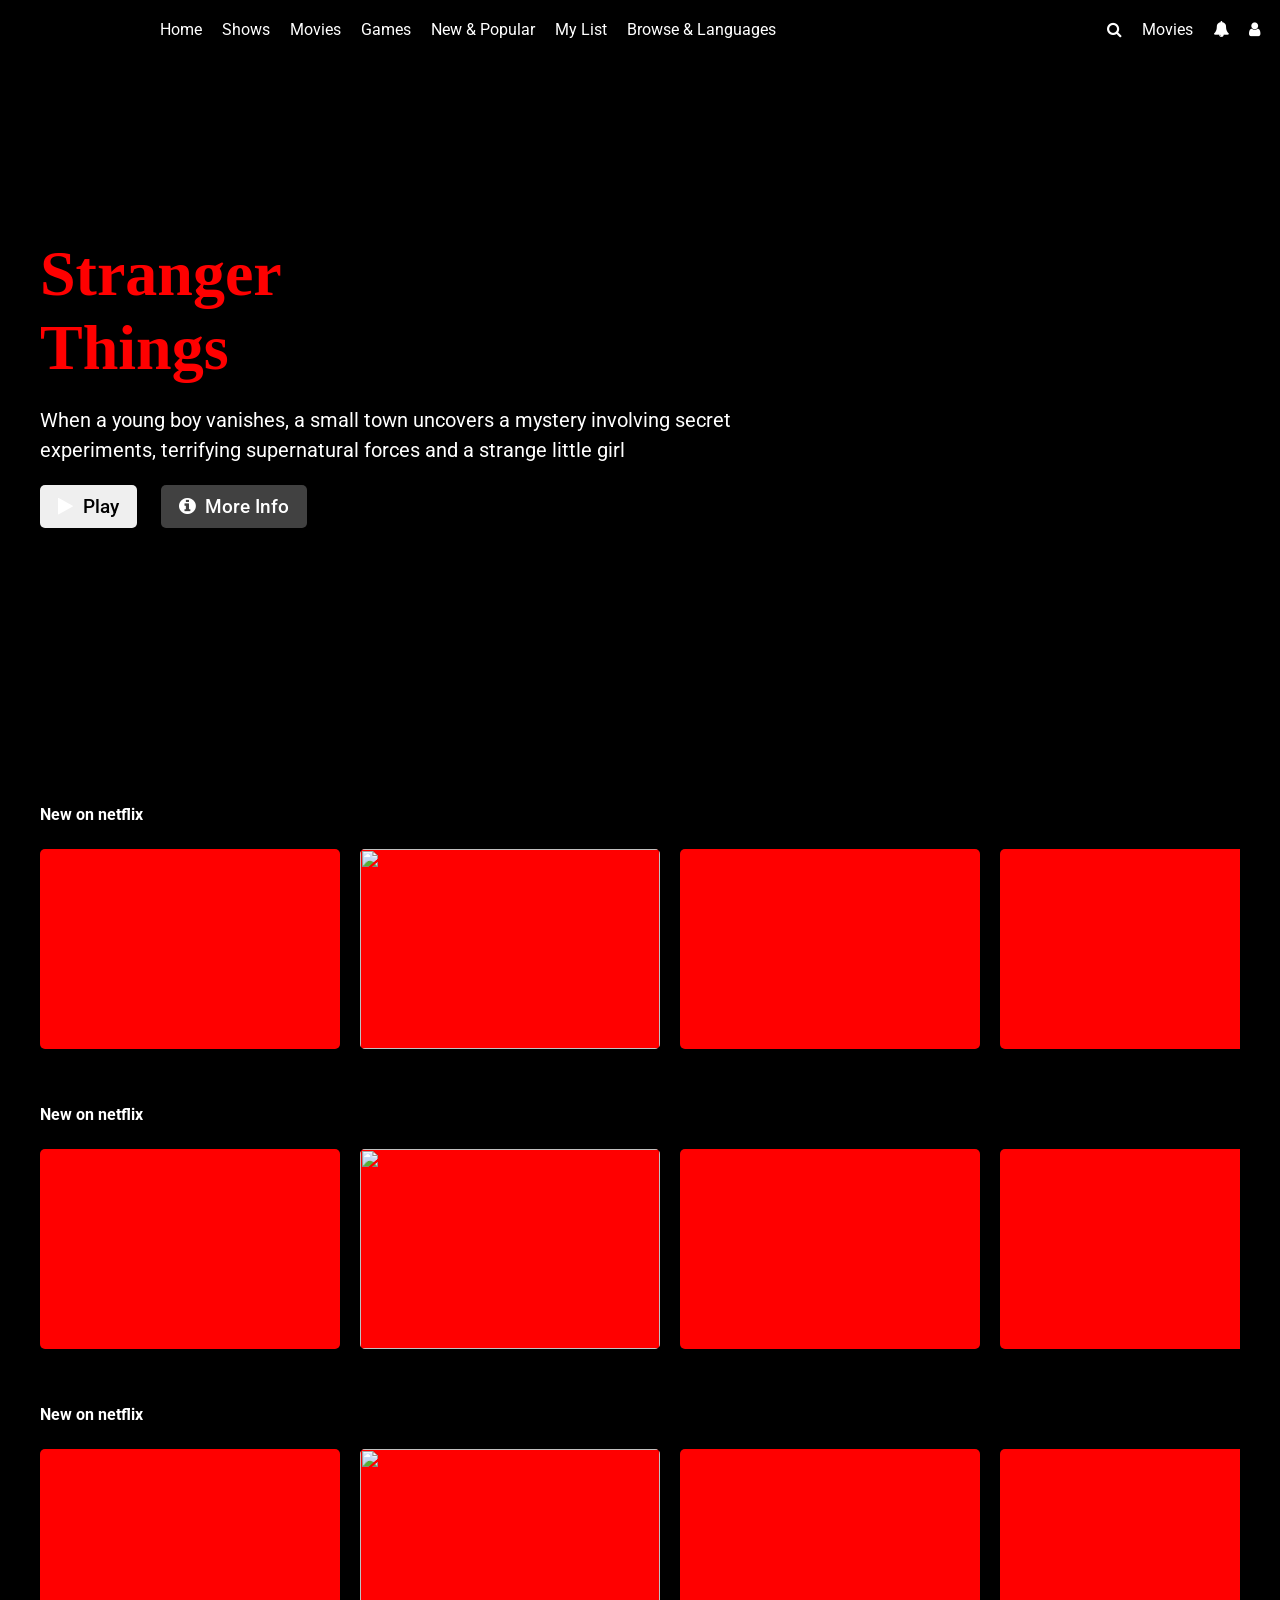
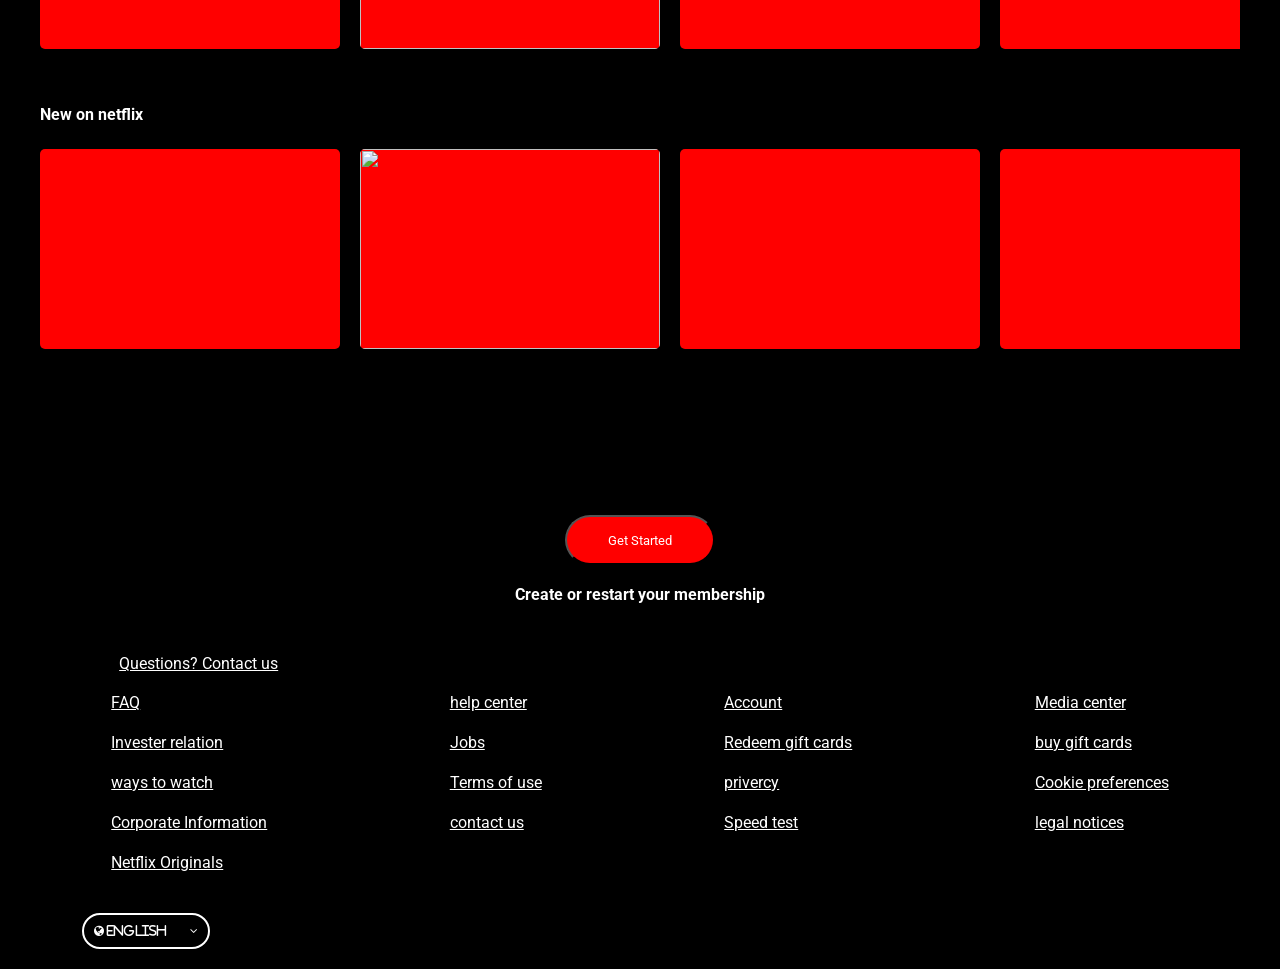
==== index.html @ 3f1e91d4 "Update and rename netflixclone.html to index.html" ====
<!DOCTYPE html>
<html lang="en">
<head>
    <meta charset="UTF-8">
    <meta name="viewport" content="width=device-width, initial-scale=1.0">
    <title>Document</title>
    <link rel="stylesheet" href="style.css">
    <link rel="stylesheet" href="https://cdnjs.cloudflare.com/ajax/libs/font-awesome/6.5.0/css/all.min.css">
     <link rel="stylesheet" href="https://cdnjs.cloudflare.com/ajax/libs/font-awesome/4.7.0/css/font-awesome.min.css">
</head>
<body>
    <header>
        <div class="main-header-left">
            <img src="https://help.nflxext.com/helpcenter/OneTrust/oneTrust_production_2026-01-09/consent/87b6a5c0-0104-4e96-a291-092c11350111/019ae4b5-d8fb-7693-90ba-7a61d24a8837/logos/dd6b162f-1a32-456a-9cfe-897231c7763c/4345ea78-053c-46d2-b11e-09adaef973dc/Netflix_Logo_PMS.png" alt="">
            <ul>
                <li><a href="">Home</a></li>
                <li><a href="">Shows</a></li>
                <li><a href="">Movies</a></li>
                <li><a href="">Games</a></li>
                <li><a href="">New & Popular</a></li>
                <li><a href="">My List</a></li>
                <li><a href="">Browse & Languages</a></li>
            </ul>
        </div>
        <div class="main-header-right">
            <ul>
                <li><a href=""><i class="fa fa-search" aria-hidden="true"></i></a></li>
                <li><a href="">Movies</a></li>
                <li><a href=""><i class="fa fa-bell" aria-hidden="true"></i></a></li>
                <li><a href=""><i class="fa fa-user" aria-hidden="true"></i></a></li>
            </ul>
        </div>
    </header>
    <section class="hero-section">
        <div class="main-hero">
            <div class="upper-main">
            <h1>Stranger <br> Things</h1>
            <p>When a young boy vanishes, a small town uncovers a mystery involving secret <br> experiments, terrifying supernatural forces and a strange little girl</p>
            </div>
            <div class="lower-main">
                <button class="btn btn-primary"><span><i class="fa fa-play" aria-hidden="true"></i></span>Play</button>
                <button class="btn btn-info"><span><i class="fa fa-info-circle" aria-hidden="true"></i></span>More Info</button>
            </div>
        </div>
        <video src="WhatsApp Video 2026-02-06 at 8.02.13 AM.mp4" autoplay muted loop>
        </video>
    </section>
    
    <div class="scroll-section">
        <div class="disc">
            <h4>New on netflix</h4>
            <div class="open-close">
                <a href="#">Explore All</a>
                <i class="fa fa-arrow-right" aria-hidden="true"></i>
            </div>
        </div>
    
    <div class="scroll-main-video">
         <div class="video-scroll"></div>
        <div class="video-scroll">
            <img src="https://encrypted-tbn0.gstatic.com/images?q=tbn:ANd9GcQ7AUQ1ap545wJq1Op_9GPLFAV15boesLoyZA&s">
            <div class="video-scroll-icon">
                <div class="main-icon">
                    <div>
                        <span><i class="fa fa-play" aria-hidden="true"></i></span>
                        <span><i class="fa fa-plus" aria-hidden="true"></i></span>
                        <span><i class="fa fa-times" aria-hidden="true"></i></span>
                        <span><i class="fa fa-thumbs-up" aria-hidden="true"></i></span>
                    </div>
                    <div>
                        <span><i class="fa fa-angle-down" aria-hidden="true"></i></span>
                    </div>
                </div>
                <h4></h4>
            </div>
        </div>
       
        <div class="video-scroll"></div>
        <div class="video-scroll"></div>
        <div class="video-scroll"></div>
        <div class="video-scroll"></div>
        <div class="video-scroll"></div>
        <div class="video-scroll"></div>
        <div class="video-scroll"></div>
        <div class="video-scroll"></div>
    </div>
    </div>
    
    <div class="scroll-section">
        <div class="disc">
            <h4>New on netflix</h4>
            <div class="open-close">
                <a href="#">Explore All</a>
                <i class="fa fa-arrow-right" aria-hidden="true"></i>
            </div>
        </div>
    
    <div class="scroll-main-video">
         <div class="video-scroll"></div>
        <div class="video-scroll">
            <img src="https://encrypted-tbn0.gstatic.com/images?q=tbn:ANd9GcQ7AUQ1ap545wJq1Op_9GPLFAV15boesLoyZA&s">
            <div class="video-scroll-icon">
                <div class="main-icon">
                    <div>
                        <span><i class="fa fa-play" aria-hidden="true"></i></span>
                        <span><i class="fa fa-plus" aria-hidden="true"></i></span>
                        <span><i class="fa fa-times" aria-hidden="true"></i></span>
                        <span><i class="fa fa-thumbs-up" aria-hidden="true"></i></span>
                    </div>
                    <div>
                        <span><i class="fa fa-angle-down" aria-hidden="true"></i></span>
                    </div>
                </div>
                <h4></h4>
            </div>
        </div>
       
        <div class="video-scroll"></div>
        <div class="video-scroll"></div>
        <div class="video-scroll"></div>
        <div class="video-scroll"></div>
        <div class="video-scroll"></div>
        <div class="video-scroll"></div>
        <div class="video-scroll"></div>
        <div class="video-scroll"></div>
    </div>
    </div>

    <div class="scroll-section">
        <div class="disc">
            <h4>New on netflix</h4>
            <div class="open-close">
                <a href="#">Explore All</a>
                <i class="fa fa-arrow-right" aria-hidden="true"></i>
            </div>
        </div>
    
    <div class="scroll-main-video">
         <div class="video-scroll"></div>
        <div class="video-scroll">
            <img src="https://encrypted-tbn0.gstatic.com/images?q=tbn:ANd9GcQ7AUQ1ap545wJq1Op_9GPLFAV15boesLoyZA&s">
            <div class="video-scroll-icon">
                <div class="main-icon">
                    <div>
                        <span><i class="fa fa-play" aria-hidden="true"></i></span>
                        <span><i class="fa fa-plus" aria-hidden="true"></i></span>
                        <span><i class="fa fa-times" aria-hidden="true"></i></span>
                        <span><i class="fa fa-thumbs-up" aria-hidden="true"></i></span>
                    </div>
                    <div>
                        <span><i class="fa fa-angle-down" aria-hidden="true"></i></span>
                    </div>
                </div>
                <h4></h4>
            </div>
        </div>
       
        <div class="video-scroll"></div>
        <div class="video-scroll"></div>
        <div class="video-scroll"></div>
        <div class="video-scroll"></div>
        <div class="video-scroll"></div>
        <div class="video-scroll"></div>
        <div class="video-scroll"></div>
        <div class="video-scroll"></div>
    </div>
    </div>

    <div class="scroll-section">
        <div class="disc">
            <h4>New on netflix</h4>
            <div class="open-close">
                <a href="#">Explore All</a>
                <i class="fa fa-arrow-right" aria-hidden="true"></i>
            </div>
        </div>
    
    <div class="scroll-main-video">
         <div class="video-scroll"></div>
        <div class="video-scroll">
            <img src="https://encrypted-tbn0.gstatic.com/images?q=tbn:ANd9GcQ7AUQ1ap545wJq1Op_9GPLFAV15boesLoyZA&s">
            <div class="video-scroll-icon">
                <div class="main-icon">
                    <div>
                        <span><i class="fa fa-play" aria-hidden="true"></i></span>
                        <span><i class="fa fa-plus" aria-hidden="true"></i></span>
                        <span><i class="fa fa-times" aria-hidden="true"></i></span>
                        <span><i class="fa fa-thumbs-up" aria-hidden="true"></i></span>
                    </div>
                    <div>
                        <span><i class="fa fa-angle-down" aria-hidden="true"></i></span>
                    </div>
                </div>
                <h4></h4>
            </div>
        </div>
       
        <div class="video-scroll"></div>
        <div class="video-scroll"></div>
        <div class="video-scroll"></div>
        <div class="video-scroll"></div>
        <div class="video-scroll"></div>
        <div class="video-scroll"></div>
        <div class="video-scroll"></div>
        <div class="video-scroll"></div>
    </div>
    </div>

<footer>
    <div class="main-footer">
      <div class="top-footer">
        <button>Get Started</button>
        <br>
        <h4>Create or restart your membership</h4>
      </div>
      <div class="question">
        <a href="#">Questions? Contact us</a>
      </div>
      <div class="jiya-footer">
        <div class="company">
          <a href="#">FAQ</a>
          <a href="#">Invester relation</a>
          <a href="#">ways to watch</a>
          <a href="#">Corporate Information</a>
          <a href="">Netflix Originals</a>
    
          
        </div>
        <div class="products">
          <a href="">help center</a>
          <a href="">Jobs</a>
          <a href="">Terms of use</a>
          <a href="">contact us</a>
        </div>
        <div class="global">
          <a href="">Account</a>
          <a href="">Redeem gift cards</a>
          <a href="">privercy</a>
          <a href="">Speed test</a>
        </div>
        <div class="travel">
          <a href="">Media center</a>
          <a href="">buy gift cards</a>
          <a href="">Cookie preferences</a>
          <a href="">legal notices</a>
        </div>
      </div>
      <div class="logo-footer">
        <div class="rightlogo-footer">
        <i class="fa fa-globe" aria-hidden="true"> English</i>
        <i class="fa fa-angle-down" aria-hidden="true"></i>
        </div>
      </div>
    </div>
  </footer>
</body>

</html>
---- style.css ----
@import url('https://fonts.googleapis.com/css2?family=Poppins:ital,wght@0,100;0,200;0,300;0,400;0,500;0,600;0,700;0,800;0,900;1,100;1,200;1,300;1,400;1,500;1,600;1,700;1,800;1,900&family=Roboto:ital,wght@0,100..900;1,100..900&display=swap');
*{
    margin: 0;
    padding: 0;
    box-sizing: border-box;
    font-family: "Roboto",sans-serif;
}
header{
    display: flex;
    width: 100%;
    padding: 20px 20px;
    justify-content: space-between;
    align-items: center;
    position: fixed;
    top: 0;
    background-color: rgba(0, 0, 0, 0);
    z-index: 99999999;
    @import url(https://db.onlinewebfonts.com/c/ef6c4f19c26fbcd2b5202a88ddd932f5?family=Benguiat%2A+Bold)
}
body{
    background-color: black;
}
.main-header-left{
    display: flex;
    gap: 40px;
}
.main-header-left> img{
    width: 100px;
}
header ul{
    display: flex;
    gap: 20px;
    align-items: center;
}
header ul li{
    list-style: none;
}
header ul li a{
    text-decoration: none;
    color: white;
    transition: color .5s ease;
}
header ul li a:hover{
    text-decoration: none;
    color: rgba(255,255,255,0.63);
}
.hero-section{
    width: 100%;
    height: 85vh;
    position: relative;
    top: 0px;
}
.hero-section video{
    width: 100%;
    height: 100%;
    object-fit: cover;
}
.main-hero{
    width: 100%;
    background-color: rgba(0, 0, 0, 0);
    height: 100%;
    position: absolute;
    display: flex;
    flex-direction: column;
    justify-content: center;
    padding: 40px;
}
.main-hero p,h1{
    color: white
}
.upper-main>h1{
    font-family: "Benguiat* Bold";
    color: red;
    font-size: 5vw;
    margin-bottom: 20px;
}
.upper-main>p{
    font-size: 20px;
    line-height: 30px;
    margin-bottom: 20px;
}
.btn{
    padding: 10px 18px;
    font-size: 1.2rem;
    font-weight: 500;
    border-radius: 5px;
    border-style: none;
    margin-right: 20px;
}
.btn span{
    margin-right: 10px;
}
.btn-info{
    background-color: rgba(128, 128, 128, 0.505);
    color: white;
}


.scroll-section{
    width:100%;
    height: 300px;
    background-color: black;
    bottom: -150px;
    z-index: 4;
    padding: 40px;
}
.scroll-section h4,i{
    color: white;
}
.disc{
    display: flex;
    gap: 5px;
    align-items: center;
}
.open-close{
    overflow: hidden;
}
.open-close>a{
    margin-left: -200px;
    transition: all 1s ease;
    color: white;
    text-decoration: none;
}
.open-close>i{
    color: white;
}
.disc:hover a{
    margin-left: 10px;
}
.scroll-main-video{
    width: 100%;
    height: 250px;
    background-color: black;
    display: flex;
    gap: 20px;
    overflow-x: scroll;
    scrollbar-width: none;
    align-items: center;

}
.video-scroll{
    width: 300px;
    height: 200px;
    background-color: red;
    flex-shrink: 0;
    border-radius: 5px;
    transition: all .5s ease;
    overflow: hidden;
}
.video-scroll:hover{
    transform: scaleX(1.2) scaleY(2);
    img{
        height: 60%;
    }
}
.video-scroll>img{
    width: 100%;
    height: 100%;
}
.video-scroll-icon span{
    width: 50px;
    height: 50px;
    border-radius: 50%;
    border: 1px solid white;
    margin: auto;
}
.main-icon{
    display: flex;
    justify-content: space-between;
}
.main-footer{
    padding: 20px;
    background-color: #000000;
    color: #fff;
    margin-top: 80px;
}
.top-footer{
    padding: 50px;
    text-align: center;
}
.top-footer>button{
    background-color: red;
    color: white;
    border-radius: 25px;
    height: 50px;
    width: 150px;
    margin-bottom: 20px;
}
.question{
    margin-left: 8%;
    margin-bottom: 10px;
}
.question>a{
    text-decoration: underline;
    color: white;
}
.jiya-footer{
    display: flex;
    justify-content: space-around;
}
.jiya-footer>div>a{
    text-decoration: underline;
    color: #fff;
}
.jiya-footer>div>a:hover{
    color: #6B6B6B;
    transition: ease-in;
}
.jiya-footer>div{
    display: flex;
    flex-direction: column;
    line-height: 40px;
}
.logo-footer{
    margin-top: 30px;
    padding: 0px;
    margin-left: 5%;
    display: inline-block;
    justify-content: space-between;
    gap: 20px;
    border-radius: 30px;
    border:2px white solid;
}
.rightlogo-footer>i{
    font-size: 12px;
    margin-right: 0px;
    gap: 50px;
    padding: 10px;
    
}
/* .leftlogo-footer>i{
    align-items: center;
}  */
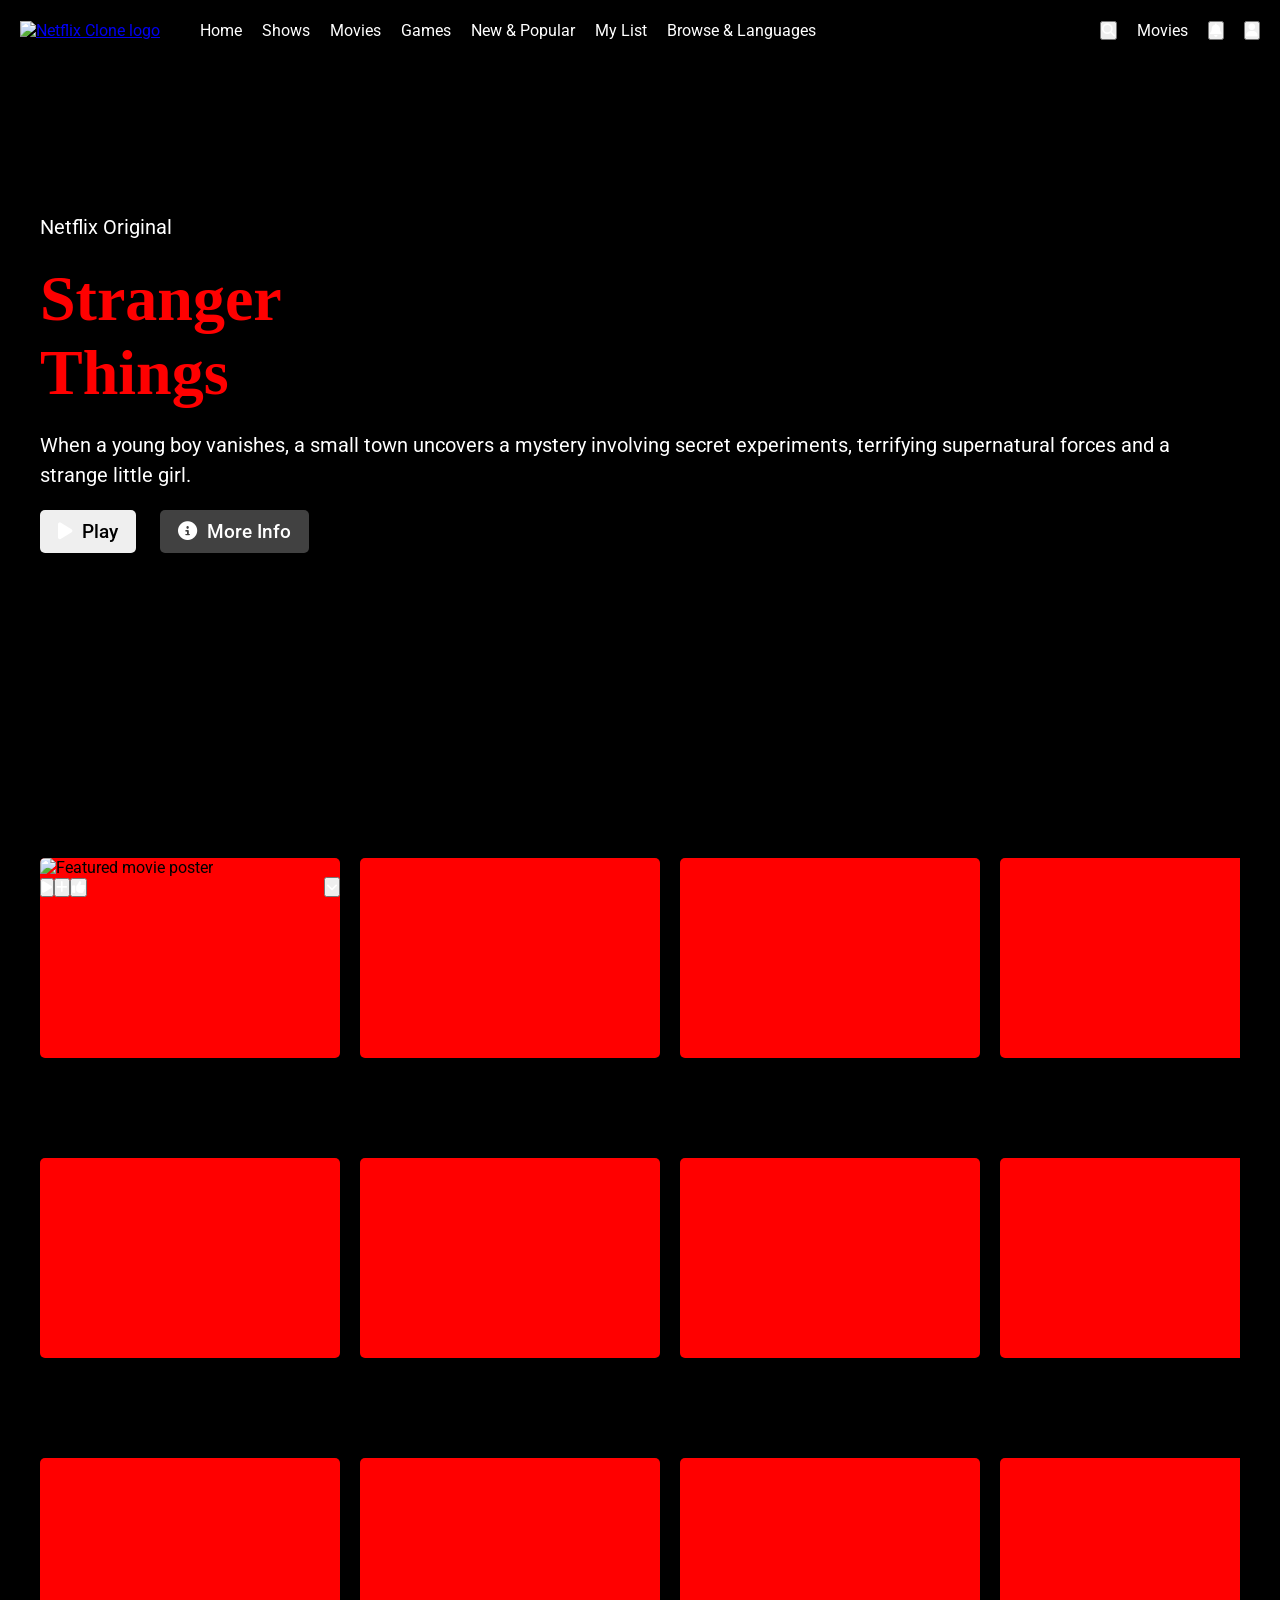
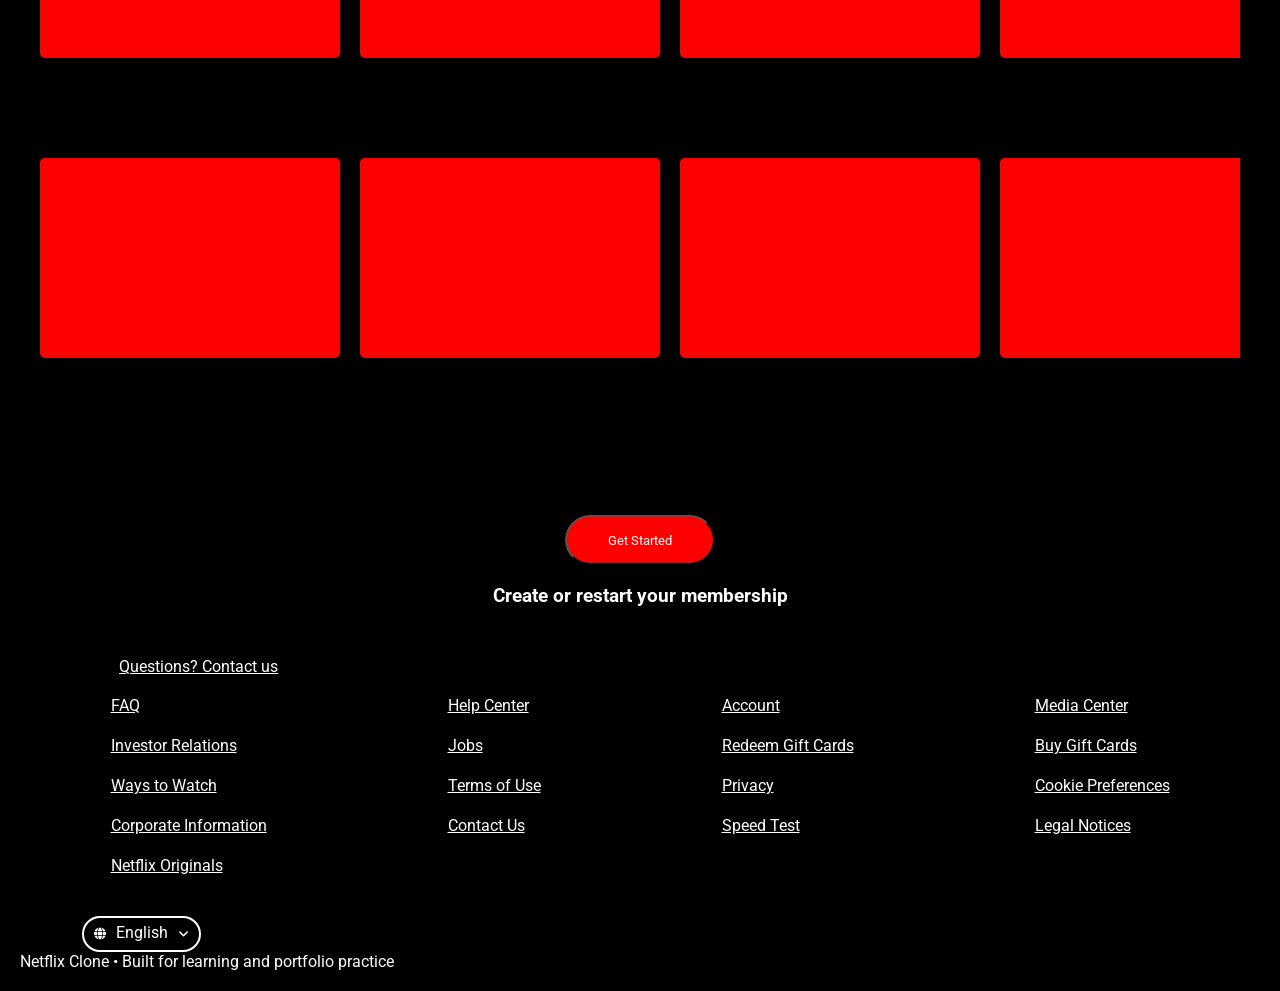
==== commit a0dea23d: "Improve page structure and accessibility" ====
--- a/index.html
+++ b/index.html
@@ -1,258 +1,108 @@
-<!DOCTYPE html>
-<html lang="en">
-<head>
-    <meta charset="UTF-8">
-    <meta name="viewport" content="width=device-width, initial-scale=1.0">
-    <title>Document</title>
-    <link rel="stylesheet" href="style.css">
-    <link rel="stylesheet" href="https://cdnjs.cloudflare.com/ajax/libs/font-awesome/6.5.0/css/all.min.css">
-     <link rel="stylesheet" href="https://cdnjs.cloudflare.com/ajax/libs/font-awesome/4.7.0/css/font-awesome.min.css">
-</head>
-<body>
-    <header>
-        <div class="main-header-left">
-            <img src="https://help.nflxext.com/helpcenter/OneTrust/oneTrust_production_2026-01-09/consent/87b6a5c0-0104-4e96-a291-092c11350111/019ae4b5-d8fb-7693-90ba-7a61d24a8837/logos/dd6b162f-1a32-456a-9cfe-897231c7763c/4345ea78-053c-46d2-b11e-09adaef973dc/Netflix_Logo_PMS.png" alt="">
-            <ul>
-                <li><a href="">Home</a></li>
-                <li><a href="">Shows</a></li>
-                <li><a href="">Movies</a></li>
-                <li><a href="">Games</a></li>
-                <li><a href="">New & Popular</a></li>
-                <li><a href="">My List</a></li>
-                <li><a href="">Browse & Languages</a></li>
-            </ul>
-        </div>
-        <div class="main-header-right">
-            <ul>
-                <li><a href=""><i class="fa fa-search" aria-hidden="true"></i></a></li>
-                <li><a href="">Movies</a></li>
-                <li><a href=""><i class="fa fa-bell" aria-hidden="true"></i></a></li>
-                <li><a href=""><i class="fa fa-user" aria-hidden="true"></i></a></li>
-            </ul>
-        </div>
-    </header>
-    <section class="hero-section">
-        <div class="main-hero">
-            <div class="upper-main">
-            <h1>Stranger <br> Things</h1>
-            <p>When a young boy vanishes, a small town uncovers a mystery involving secret <br> experiments, terrifying supernatural forces and a strange little girl</p>
-            </div>
-            <div class="lower-main">
-                <button class="btn btn-primary"><span><i class="fa fa-play" aria-hidden="true"></i></span>Play</button>
-                <button class="btn btn-info"><span><i class="fa fa-info-circle" aria-hidden="true"></i></span>More Info</button>
-            </div>
-        </div>
-        <video src="WhatsApp Video 2026-02-06 at 8.02.13 AM.mp4" autoplay muted loop>
-        </video>
-    </section>
-    
-    <div class="scroll-section">
-        <div class="disc">
-            <h4>New on netflix</h4>
-            <div class="open-close">
-                <a href="#">Explore All</a>
-                <i class="fa fa-arrow-right" aria-hidden="true"></i>
-            </div>
-        </div>
-    
-    <div class="scroll-main-video">
-         <div class="video-scroll"></div>
-        <div class="video-scroll">
-            <img src="https://encrypted-tbn0.gstatic.com/images?q=tbn:ANd9GcQ7AUQ1ap545wJq1Op_9GPLFAV15boesLoyZA&s">
-            <div class="video-scroll-icon">
-                <div class="main-icon">
-                    <div>
-                        <span><i class="fa fa-play" aria-hidden="true"></i></span>
-                        <span><i class="fa fa-plus" aria-hidden="true"></i></span>
-                        <span><i class="fa fa-times" aria-hidden="true"></i></span>
-                        <span><i class="fa fa-thumbs-up" aria-hidden="true"></i></span>
-                    </div>
-                    <div>
-                        <span><i class="fa fa-angle-down" aria-hidden="true"></i></span>
-                    </div>
-                </div>
-                <h4></h4>
-            </div>
-        </div>
-       
-        <div class="video-scroll"></div>
-        <div class="video-scroll"></div>
-        <div class="video-scroll"></div>
-        <div class="video-scroll"></div>
-        <div class="video-scroll"></div>
-        <div class="video-scroll"></div>
-        <div class="video-scroll"></div>
-        <div class="video-scroll"></div>
-    </div>
-    </div>
-    
-    <div class="scroll-section">
-        <div class="disc">
-            <h4>New on netflix</h4>
-            <div class="open-close">
-                <a href="#">Explore All</a>
-                <i class="fa fa-arrow-right" aria-hidden="true"></i>
-            </div>
-        </div>
-    
-    <div class="scroll-main-video">
-         <div class="video-scroll"></div>
-        <div class="video-scroll">
-            <img src="https://encrypted-tbn0.gstatic.com/images?q=tbn:ANd9GcQ7AUQ1ap545wJq1Op_9GPLFAV15boesLoyZA&s">
-            <div class="video-scroll-icon">
-                <div class="main-icon">
-                    <div>
-                        <span><i class="fa fa-play" aria-hidden="true"></i></span>
-                        <span><i class="fa fa-plus" aria-hidden="true"></i></span>
-                        <span><i class="fa fa-times" aria-hidden="true"></i></span>
-                        <span><i class="fa fa-thumbs-up" aria-hidden="true"></i></span>
-                    </div>
-                    <div>
-                        <span><i class="fa fa-angle-down" aria-hidden="true"></i></span>
-                    </div>
-                </div>
-                <h4></h4>
-            </div>
-        </div>
-       
-        <div class="video-scroll"></div>
-        <div class="video-scroll"></div>
-        <div class="video-scroll"></div>
-        <div class="video-scroll"></div>
-        <div class="video-scroll"></div>
-        <div class="video-scroll"></div>
-        <div class="video-scroll"></div>
-        <div class="video-scroll"></div>
-    </div>
-    </div>
-
-    <div class="scroll-section">
-        <div class="disc">
-            <h4>New on netflix</h4>
-            <div class="open-close">
-                <a href="#">Explore All</a>
-                <i class="fa fa-arrow-right" aria-hidden="true"></i>
-            </div>
-        </div>
-    
-    <div class="scroll-main-video">
-         <div class="video-scroll"></div>
-        <div class="video-scroll">
-            <img src="https://encrypted-tbn0.gstatic.com/images?q=tbn:ANd9GcQ7AUQ1ap545wJq1Op_9GPLFAV15boesLoyZA&s">
-            <div class="video-scroll-icon">
-                <div class="main-icon">
-                    <div>
-                        <span><i class="fa fa-play" aria-hidden="true"></i></span>
-                        <span><i class="fa fa-plus" aria-hidden="true"></i></span>
-                        <span><i class="fa fa-times" aria-hidden="true"></i></span>
-                        <span><i class="fa fa-thumbs-up" aria-hidden="true"></i></span>
-                    </div>
-                    <div>
-                        <span><i class="fa fa-angle-down" aria-hidden="true"></i></span>
-                    </div>
-                </div>
-                <h4></h4>
-            </div>
-        </div>
-       
-        <div class="video-scroll"></div>
-        <div class="video-scroll"></div>
-        <div class="video-scroll"></div>
-        <div class="video-scroll"></div>
-        <div class="video-scroll"></div>
-        <div class="video-scroll"></div>
-        <div class="video-scroll"></div>
-        <div class="video-scroll"></div>
-    </div>
-    </div>
-
-    <div class="scroll-section">
-        <div class="disc">
-            <h4>New on netflix</h4>
-            <div class="open-close">
-                <a href="#">Explore All</a>
-                <i class="fa fa-arrow-right" aria-hidden="true"></i>
-            </div>
-        </div>
-    
-    <div class="scroll-main-video">
-         <div class="video-scroll"></div>
-        <div class="video-scroll">
-            <img src="https://encrypted-tbn0.gstatic.com/images?q=tbn:ANd9GcQ7AUQ1ap545wJq1Op_9GPLFAV15boesLoyZA&s">
-            <div class="video-scroll-icon">
-                <div class="main-icon">
-                    <div>
-                        <span><i class="fa fa-play" aria-hidden="true"></i></span>
-                        <span><i class="fa fa-plus" aria-hidden="true"></i></span>
-                        <span><i class="fa fa-times" aria-hidden="true"></i></span>
-                        <span><i class="fa fa-thumbs-up" aria-hidden="true"></i></span>
-                    </div>
-                    <div>
-                        <span><i class="fa fa-angle-down" aria-hidden="true"></i></span>
-                    </div>
-                </div>
-                <h4></h4>
-            </div>
-        </div>
-       
-        <div class="video-scroll"></div>
-        <div class="video-scroll"></div>
-        <div class="video-scroll"></div>
-        <div class="video-scroll"></div>
-        <div class="video-scroll"></div>
-        <div class="video-scroll"></div>
-        <div class="video-scroll"></div>
-        <div class="video-scroll"></div>
-    </div>
-    </div>
-
-<footer>
-    <div class="main-footer">
-      <div class="top-footer">
-        <button>Get Started</button>
-        <br>
-        <h4>Create or restart your membership</h4>
-      </div>
-      <div class="question">
-        <a href="#">Questions? Contact us</a>
-      </div>
-      <div class="jiya-footer">
-        <div class="company">
-          <a href="#">FAQ</a>
-          <a href="#">Invester relation</a>
-          <a href="#">ways to watch</a>
-          <a href="#">Corporate Information</a>
-          <a href="">Netflix Originals</a>
-    
-          
-        </div>
-        <div class="products">
-          <a href="">help center</a>
-          <a href="">Jobs</a>
-          <a href="">Terms of use</a>
-          <a href="">contact us</a>
-        </div>
-        <div class="global">
-          <a href="">Account</a>
-          <a href="">Redeem gift cards</a>
-          <a href="">privercy</a>
-          <a href="">Speed test</a>
-        </div>
-        <div class="travel">
-          <a href="">Media center</a>
-          <a href="">buy gift cards</a>
-          <a href="">Cookie preferences</a>
-          <a href="">legal notices</a>
-        </div>
-      </div>
-      <div class="logo-footer">
-        <div class="rightlogo-footer">
-        <i class="fa fa-globe" aria-hidden="true"> English</i>
-        <i class="fa fa-angle-down" aria-hidden="true"></i>
-        </div>
-      </div>
-    </div>
-  </footer>
-</body>
-
-</html>
+<!DOCTYPE html>
+<html lang="en">
+<head>
+    <meta charset="UTF-8">
+    <meta name="viewport" content="width=device-width, initial-scale=1.0">
+    <meta name="description" content="A responsive Netflix-inspired streaming landing page built with HTML, CSS and JavaScript.">
+    <meta name="theme-color" content="#000000">
+    <title>Netflix Clone | Home</title>
+    <link rel="stylesheet" href="style.css">
+    <link rel="stylesheet" href="https://cdnjs.cloudflare.com/ajax/libs/font-awesome/6.5.0/css/all.min.css">
+</head>
+<body>
+    <header>
+        <div class="main-header-left">
+            <a class="brand" href="#home" aria-label="Netflix Clone home">
+                <img src="https://help.nflxext.com/helpcenter/OneTrust/oneTrust_production_2026-01-09/consent/87b6a5c0-0104-4e96-a291-092c11350111/019ae4b5-d8fb-7693-90ba-7a61d24a8837/logos/dd6b162f-1a32-456a-9cfe-897231c7763c/4345ea78-053c-46d2-b11e-09adaef973dc/Netflix_Logo_PMS.png" alt="Netflix Clone logo">
+            </a>
+            <nav aria-label="Primary navigation">
+                <ul>
+                    <li><a href="#home">Home</a></li>
+                    <li><a href="#shows">Shows</a></li>
+                    <li><a href="#movies">Movies</a></li>
+                    <li><a href="#games">Games</a></li>
+                    <li><a href="#popular">New &amp; Popular</a></li>
+                    <li><a href="#my-list">My List</a></li>
+                    <li><a href="#browse">Browse &amp; Languages</a></li>
+                </ul>
+            </nav>
+        </div>
+        <div class="main-header-right">
+            <ul>
+                <li><button class="icon-button" aria-label="Search"><i class="fa fa-search" aria-hidden="true"></i></button></li>
+                <li><a href="#movies">Movies</a></li>
+                <li><button class="icon-button" aria-label="Notifications"><i class="fa fa-bell" aria-hidden="true"></i></button></li>
+                <li><button class="icon-button" aria-label="Profile"><i class="fa fa-user" aria-hidden="true"></i></button></li>
+            </ul>
+        </div>
+    </header>
+
+    <main id="home">
+        <section class="hero-section" aria-label="Featured title">
+            <div class="main-hero">
+                <div class="upper-main">
+                    <p class="eyebrow">Netflix Original</p>
+                    <h1>Stranger <br> Things</h1>
+                    <p>When a young boy vanishes, a small town uncovers a mystery involving secret experiments, terrifying supernatural forces and a strange little girl.</p>
+                </div>
+                <div class="lower-main">
+                    <button class="btn btn-primary" id="playButton"><span><i class="fa fa-play" aria-hidden="true"></i></span>Play</button>
+                    <button class="btn btn-info" id="infoButton"><span><i class="fa fa-info-circle" aria-hidden="true"></i></span>More Info</button>
+                </div>
+            </div>
+            <video src="WhatsApp Video 2026-02-06 at 8.02.13 AM.mp4" autoplay muted loop playsinline aria-label="Featured Stranger Things background video"></video>
+        </section>
+
+        <section class="scroll-section" id="shows">
+            <div class="disc">
+                <h2>New on Netflix</h2>
+                <div class="open-close"><a href="#shows">Explore All</a><i class="fa fa-arrow-right" aria-hidden="true"></i></div>
+            </div>
+            <div class="scroll-main-video" aria-label="New releases">
+                <article class="video-scroll"><img src="https://encrypted-tbn0.gstatic.com/images?q=tbn:ANd9GcQ7AUQ1ap545wJq1Op_9GPLFAV15boesLoyZA&s" alt="Featured movie poster"><div class="video-scroll-icon"><div class="main-icon"><div><button aria-label="Play"><i class="fa fa-play"></i></button><button aria-label="Add to list"><i class="fa fa-plus"></i></button><button aria-label="Like"><i class="fa fa-thumbs-up"></i></button></div><button aria-label="More options"><i class="fa fa-angle-down"></i></button></div></div></article>
+                <article class="video-scroll poster-two" aria-label="Movie poster placeholder"></article>
+                <article class="video-scroll poster-three" aria-label="Movie poster placeholder"></article>
+                <article class="video-scroll poster-four" aria-label="Movie poster placeholder"></article>
+                <article class="video-scroll poster-five" aria-label="Movie poster placeholder"></article>
+            </div>
+        </section>
+
+        <section class="scroll-section" id="movies">
+            <div class="disc"><h2>Trending Movies</h2><div class="open-close"><a href="#movies">Explore All</a><i class="fa fa-arrow-right" aria-hidden="true"></i></div></div>
+            <div class="scroll-main-video">
+                <article class="video-scroll poster-two"></article><article class="video-scroll poster-three"></article><article class="video-scroll poster-four"></article><article class="video-scroll poster-five"></article><article class="video-scroll"></article>
+            </div>
+        </section>
+
+        <section class="scroll-section" id="popular">
+            <div class="disc"><h2>Popular on Netflix</h2><div class="open-close"><a href="#popular">Explore All</a><i class="fa fa-arrow-right" aria-hidden="true"></i></div></div>
+            <div class="scroll-main-video">
+                <article class="video-scroll poster-three"></article><article class="video-scroll poster-four"></article><article class="video-scroll poster-five"></article><article class="video-scroll"></article><article class="video-scroll poster-two"></article>
+            </div>
+        </section>
+
+        <section class="scroll-section" id="my-list">
+            <div class="disc"><h2>My List</h2><div class="open-close"><a href="#my-list">Explore All</a><i class="fa fa-arrow-right" aria-hidden="true"></i></div></div>
+            <div class="scroll-main-video">
+                <article class="video-scroll poster-four"></article><article class="video-scroll poster-five"></article><article class="video-scroll poster-two"></article><article class="video-scroll poster-three"></article><article class="video-scroll"></article>
+            </div>
+        </section>
+    </main>
+
+    <footer>
+        <div class="main-footer">
+            <div class="top-footer"><button id="getStarted">Get Started</button><h3>Create or restart your membership</h3></div>
+            <div class="question"><a href="#contact">Questions? Contact us</a></div>
+            <div class="jiya-footer">
+                <div><a href="#faq">FAQ</a><a href="#investor">Investor Relations</a><a href="#watch">Ways to Watch</a><a href="#corporate">Corporate Information</a><a href="#originals">Netflix Originals</a></div>
+                <div><a href="#help">Help Center</a><a href="#jobs">Jobs</a><a href="#terms">Terms of Use</a><a href="#contact">Contact Us</a></div>
+                <div><a href="#account">Account</a><a href="#gift">Redeem Gift Cards</a><a href="#privacy">Privacy</a><a href="#speed">Speed Test</a></div>
+                <div><a href="#media">Media Center</a><a href="#buy-gift">Buy Gift Cards</a><a href="#cookies">Cookie Preferences</a><a href="#legal">Legal Notices</a></div>
+            </div>
+            <div class="logo-footer"><div class="rightlogo-footer"><i class="fa fa-globe" aria-hidden="true"></i><span>English</span><i class="fa fa-angle-down" aria-hidden="true"></i></div></div>
+            <p class="copyright">Netflix Clone • Built for learning and portfolio practice</p>
+        </div>
+    </footer>
+    <script src="script.js"></script>
+</body>
+</html>
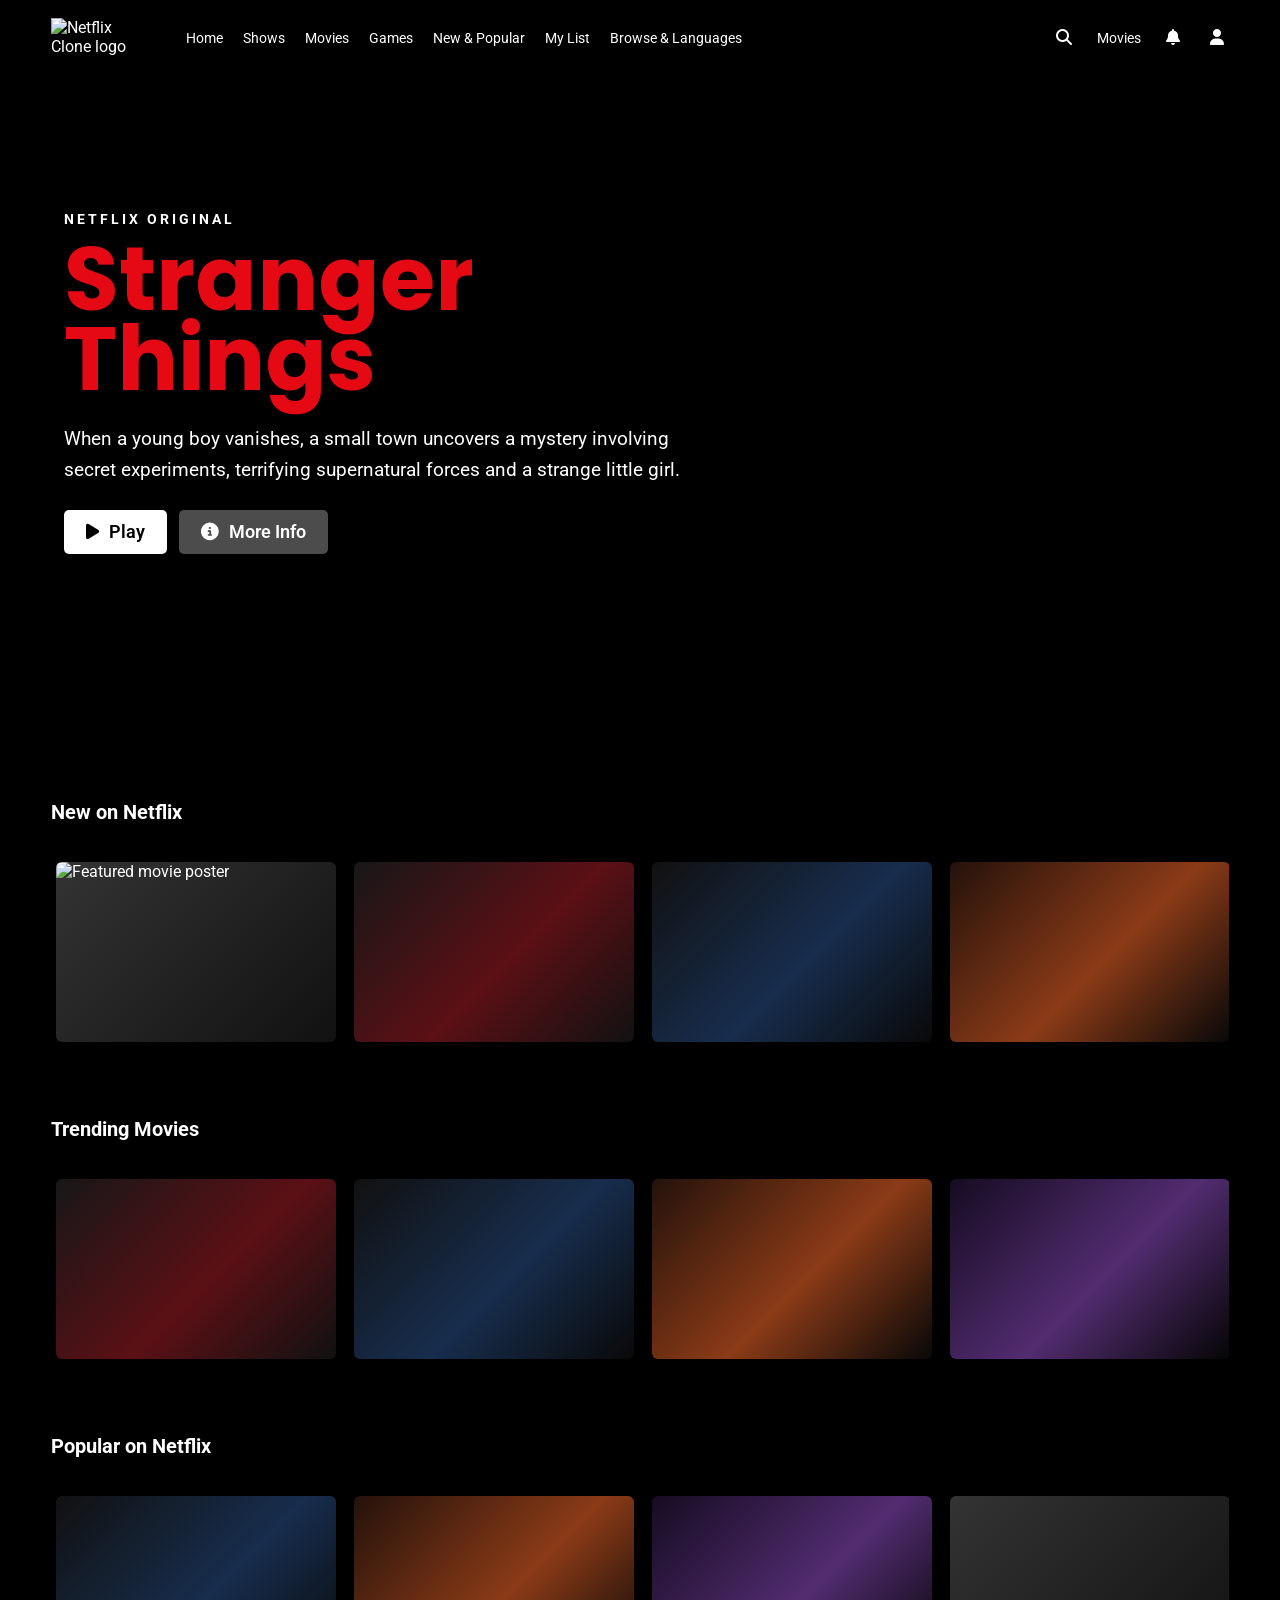
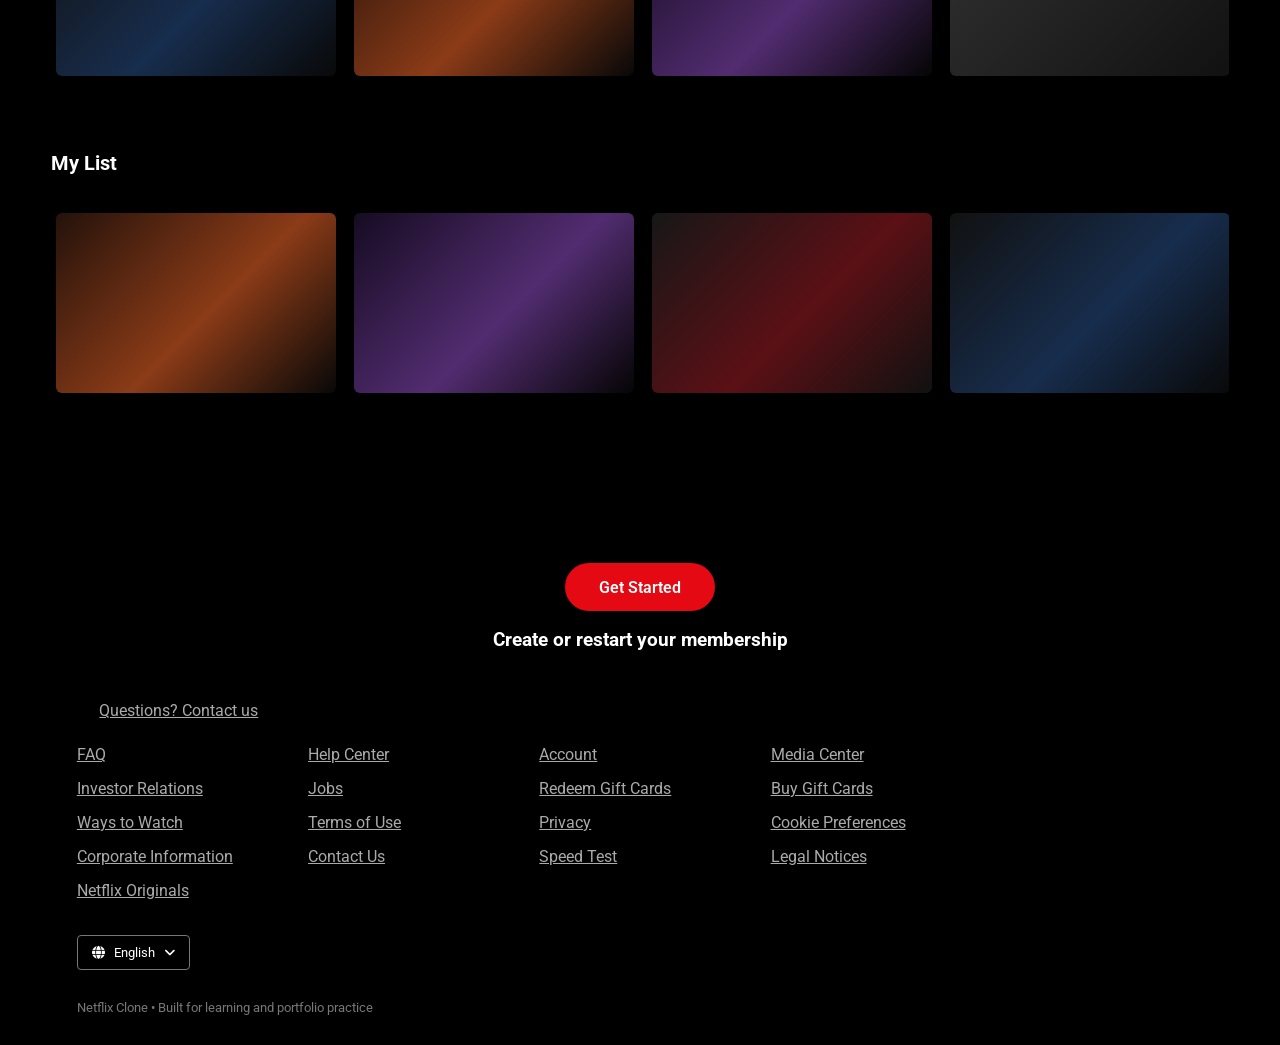
==== commit b50c1db6: "Add favicon and improve document head" ====
--- a/index.html
+++ b/index.html
@@ -5,6 +5,7 @@
     <meta name="viewport" content="width=device-width, initial-scale=1.0">
     <meta name="description" content="A responsive Netflix-inspired streaming landing page built with HTML, CSS and JavaScript.">
     <meta name="theme-color" content="#000000">
+    <link rel="icon" href="favicon.svg" type="image/svg+xml">
     <title>Netflix Clone | Home</title>
     <link rel="stylesheet" href="style.css">
     <link rel="stylesheet" href="https://cdnjs.cloudflare.com/ajax/libs/font-awesome/6.5.0/css/all.min.css">
@@ -12,97 +13,19 @@
 <body>
     <header>
         <div class="main-header-left">
-            <a class="brand" href="#home" aria-label="Netflix Clone home">
-                <img src="https://help.nflxext.com/helpcenter/OneTrust/oneTrust_production_2026-01-09/consent/87b6a5c0-0104-4e96-a291-092c11350111/019ae4b5-d8fb-7693-90ba-7a61d24a8837/logos/dd6b162f-1a32-456a-9cfe-897231c7763c/4345ea78-053c-46d2-b11e-09adaef973dc/Netflix_Logo_PMS.png" alt="Netflix Clone logo">
-            </a>
-            <nav aria-label="Primary navigation">
-                <ul>
-                    <li><a href="#home">Home</a></li>
-                    <li><a href="#shows">Shows</a></li>
-                    <li><a href="#movies">Movies</a></li>
-                    <li><a href="#games">Games</a></li>
-                    <li><a href="#popular">New &amp; Popular</a></li>
-                    <li><a href="#my-list">My List</a></li>
-                    <li><a href="#browse">Browse &amp; Languages</a></li>
-                </ul>
-            </nav>
+            <a class="brand" href="#home" aria-label="Netflix Clone home"><img src="https://help.nflxext.com/helpcenter/OneTrust/oneTrust_production_2026-01-09/consent/87b6a5c0-0104-4e96-a291-092c11350111/019ae4b5-d8fb-7693-90ba-7a61d24a8837/logos/dd6b162f-1a32-456a-9cfe-897231c7763c/4345ea78-053c-46d2-b11e-09adaef973dc/Netflix_Logo_PMS.png" alt="Netflix Clone logo"></a>
+            <nav aria-label="Primary navigation"><ul><li><a href="#home">Home</a></li><li><a href="#shows">Shows</a></li><li><a href="#movies">Movies</a></li><li><a href="#games">Games</a></li><li><a href="#popular">New &amp; Popular</a></li><li><a href="#my-list">My List</a></li><li><a href="#browse">Browse &amp; Languages</a></li></ul></nav>
         </div>
-        <div class="main-header-right">
-            <ul>
-                <li><button class="icon-button" aria-label="Search"><i class="fa fa-search" aria-hidden="true"></i></button></li>
-                <li><a href="#movies">Movies</a></li>
-                <li><button class="icon-button" aria-label="Notifications"><i class="fa fa-bell" aria-hidden="true"></i></button></li>
-                <li><button class="icon-button" aria-label="Profile"><i class="fa fa-user" aria-hidden="true"></i></button></li>
-            </ul>
-        </div>
+        <div class="main-header-right"><ul><li><button class="icon-button" aria-label="Search"><i class="fa fa-search" aria-hidden="true"></i></button></li><li><a href="#movies">Movies</a></li><li><button class="icon-button" aria-label="Notifications"><i class="fa fa-bell" aria-hidden="true"></i></button></li><li><button class="icon-button" aria-label="Profile"><i class="fa fa-user" aria-hidden="true"></i></button></li></ul></div>
     </header>
-
     <main id="home">
-        <section class="hero-section" aria-label="Featured title">
-            <div class="main-hero">
-                <div class="upper-main">
-                    <p class="eyebrow">Netflix Original</p>
-                    <h1>Stranger <br> Things</h1>
-                    <p>When a young boy vanishes, a small town uncovers a mystery involving secret experiments, terrifying supernatural forces and a strange little girl.</p>
-                </div>
-                <div class="lower-main">
-                    <button class="btn btn-primary" id="playButton"><span><i class="fa fa-play" aria-hidden="true"></i></span>Play</button>
-                    <button class="btn btn-info" id="infoButton"><span><i class="fa fa-info-circle" aria-hidden="true"></i></span>More Info</button>
-                </div>
-            </div>
-            <video src="WhatsApp Video 2026-02-06 at 8.02.13 AM.mp4" autoplay muted loop playsinline aria-label="Featured Stranger Things background video"></video>
-        </section>
-
-        <section class="scroll-section" id="shows">
-            <div class="disc">
-                <h2>New on Netflix</h2>
-                <div class="open-close"><a href="#shows">Explore All</a><i class="fa fa-arrow-right" aria-hidden="true"></i></div>
-            </div>
-            <div class="scroll-main-video" aria-label="New releases">
-                <article class="video-scroll"><img src="https://encrypted-tbn0.gstatic.com/images?q=tbn:ANd9GcQ7AUQ1ap545wJq1Op_9GPLFAV15boesLoyZA&s" alt="Featured movie poster"><div class="video-scroll-icon"><div class="main-icon"><div><button aria-label="Play"><i class="fa fa-play"></i></button><button aria-label="Add to list"><i class="fa fa-plus"></i></button><button aria-label="Like"><i class="fa fa-thumbs-up"></i></button></div><button aria-label="More options"><i class="fa fa-angle-down"></i></button></div></div></article>
-                <article class="video-scroll poster-two" aria-label="Movie poster placeholder"></article>
-                <article class="video-scroll poster-three" aria-label="Movie poster placeholder"></article>
-                <article class="video-scroll poster-four" aria-label="Movie poster placeholder"></article>
-                <article class="video-scroll poster-five" aria-label="Movie poster placeholder"></article>
-            </div>
-        </section>
-
-        <section class="scroll-section" id="movies">
-            <div class="disc"><h2>Trending Movies</h2><div class="open-close"><a href="#movies">Explore All</a><i class="fa fa-arrow-right" aria-hidden="true"></i></div></div>
-            <div class="scroll-main-video">
-                <article class="video-scroll poster-two"></article><article class="video-scroll poster-three"></article><article class="video-scroll poster-four"></article><article class="video-scroll poster-five"></article><article class="video-scroll"></article>
-            </div>
-        </section>
-
-        <section class="scroll-section" id="popular">
-            <div class="disc"><h2>Popular on Netflix</h2><div class="open-close"><a href="#popular">Explore All</a><i class="fa fa-arrow-right" aria-hidden="true"></i></div></div>
-            <div class="scroll-main-video">
-                <article class="video-scroll poster-three"></article><article class="video-scroll poster-four"></article><article class="video-scroll poster-five"></article><article class="video-scroll"></article><article class="video-scroll poster-two"></article>
-            </div>
-        </section>
-
-        <section class="scroll-section" id="my-list">
-            <div class="disc"><h2>My List</h2><div class="open-close"><a href="#my-list">Explore All</a><i class="fa fa-arrow-right" aria-hidden="true"></i></div></div>
-            <div class="scroll-main-video">
-                <article class="video-scroll poster-four"></article><article class="video-scroll poster-five"></article><article class="video-scroll poster-two"></article><article class="video-scroll poster-three"></article><article class="video-scroll"></article>
-            </div>
-        </section>
+        <section class="hero-section" aria-label="Featured title"><div class="main-hero"><div class="upper-main"><p class="eyebrow">Netflix Original</p><h1>Stranger <br> Things</h1><p>When a young boy vanishes, a small town uncovers a mystery involving secret experiments, terrifying supernatural forces and a strange little girl.</p></div><div class="lower-main"><button class="btn btn-primary" id="playButton"><span><i class="fa fa-play" aria-hidden="true"></i></span>Play</button><button class="btn btn-info" id="infoButton"><span><i class="fa fa-info-circle" aria-hidden="true"></i></span>More Info</button></div></div><video src="WhatsApp Video 2026-02-06 at 8.02.13 AM.mp4" autoplay muted loop playsinline aria-label="Featured background video"></video></section>
+        <section class="scroll-section" id="shows"><div class="disc"><h2>New on Netflix</h2><div class="open-close"><a href="#shows">Explore All</a><i class="fa fa-arrow-right" aria-hidden="true"></i></div></div><div class="scroll-main-video" aria-label="New releases"><article class="video-scroll"><img src="https://encrypted-tbn0.gstatic.com/images?q=tbn:ANd9GcQ7AUQ1ap545wJq1Op_9GPLFAV15boesLoyZA&s" alt="Featured movie poster"><div class="video-scroll-icon"><div class="main-icon"><div><button aria-label="Play"><i class="fa fa-play"></i></button><button aria-label="Add to list"><i class="fa fa-plus"></i></button><button aria-label="Like"><i class="fa fa-thumbs-up"></i></button></div><button aria-label="More options"><i class="fa fa-angle-down"></i></button></div></div></article><article class="video-scroll poster-two" aria-label="Movie poster"></article><article class="video-scroll poster-three" aria-label="Movie poster"></article><article class="video-scroll poster-four" aria-label="Movie poster"></article><article class="video-scroll poster-five" aria-label="Movie poster"></article></div></section>
+        <section class="scroll-section" id="movies"><div class="disc"><h2>Trending Movies</h2><div class="open-close"><a href="#movies">Explore All</a><i class="fa fa-arrow-right" aria-hidden="true"></i></div></div><div class="scroll-main-video"><article class="video-scroll poster-two"></article><article class="video-scroll poster-three"></article><article class="video-scroll poster-four"></article><article class="video-scroll poster-five"></article><article class="video-scroll"></article></div></section>
+        <section class="scroll-section" id="popular"><div class="disc"><h2>Popular on Netflix</h2><div class="open-close"><a href="#popular">Explore All</a><i class="fa fa-arrow-right" aria-hidden="true"></i></div></div><div class="scroll-main-video"><article class="video-scroll poster-three"></article><article class="video-scroll poster-four"></article><article class="video-scroll poster-five"></article><article class="video-scroll"></article><article class="video-scroll poster-two"></article></div></section>
+        <section class="scroll-section" id="my-list"><div class="disc"><h2>My List</h2><div class="open-close"><a href="#my-list">Explore All</a><i class="fa fa-arrow-right" aria-hidden="true"></i></div></div><div class="scroll-main-video"><article class="video-scroll poster-four"></article><article class="video-scroll poster-five"></article><article class="video-scroll poster-two"></article><article class="video-scroll poster-three"></article><article class="video-scroll"></article></div></section>
     </main>
-
-    <footer>
-        <div class="main-footer">
-            <div class="top-footer"><button id="getStarted">Get Started</button><h3>Create or restart your membership</h3></div>
-            <div class="question"><a href="#contact">Questions? Contact us</a></div>
-            <div class="jiya-footer">
-                <div><a href="#faq">FAQ</a><a href="#investor">Investor Relations</a><a href="#watch">Ways to Watch</a><a href="#corporate">Corporate Information</a><a href="#originals">Netflix Originals</a></div>
-                <div><a href="#help">Help Center</a><a href="#jobs">Jobs</a><a href="#terms">Terms of Use</a><a href="#contact">Contact Us</a></div>
-                <div><a href="#account">Account</a><a href="#gift">Redeem Gift Cards</a><a href="#privacy">Privacy</a><a href="#speed">Speed Test</a></div>
-                <div><a href="#media">Media Center</a><a href="#buy-gift">Buy Gift Cards</a><a href="#cookies">Cookie Preferences</a><a href="#legal">Legal Notices</a></div>
-            </div>
-            <div class="logo-footer"><div class="rightlogo-footer"><i class="fa fa-globe" aria-hidden="true"></i><span>English</span><i class="fa fa-angle-down" aria-hidden="true"></i></div></div>
-            <p class="copyright">Netflix Clone • Built for learning and portfolio practice</p>
-        </div>
-    </footer>
+    <footer><div class="main-footer"><div class="top-footer"><button id="getStarted">Get Started</button><h3>Create or restart your membership</h3></div><div class="question"><a href="#contact">Questions? Contact us</a></div><div class="jiya-footer"><div><a href="#faq">FAQ</a><a href="#investor">Investor Relations</a><a href="#watch">Ways to Watch</a><a href="#corporate">Corporate Information</a><a href="#originals">Netflix Originals</a></div><div><a href="#help">Help Center</a><a href="#jobs">Jobs</a><a href="#terms">Terms of Use</a><a href="#contact">Contact Us</a></div><div><a href="#account">Account</a><a href="#gift">Redeem Gift Cards</a><a href="#privacy">Privacy</a><a href="#speed">Speed Test</a></div><div><a href="#media">Media Center</a><a href="#buy-gift">Buy Gift Cards</a><a href="#cookies">Cookie Preferences</a><a href="#legal">Legal Notices</a></div></div><div class="logo-footer"><div class="rightlogo-footer"><i class="fa fa-globe" aria-hidden="true"></i><span>English</span><i class="fa fa-angle-down" aria-hidden="true"></i></div></div><p class="copyright">Netflix Clone • Built for learning and portfolio practice</p></div></footer>
     <script src="script.js"></script>
 </body>
 </html>
--- a/style.css
+++ b/style.css
@@ -1,234 +1,90 @@
-@import url('https://fonts.googleapis.com/css2?family=Poppins:ital,wght@0,100;0,200;0,300;0,400;0,500;0,600;0,700;0,800;0,900;1,100;1,200;1,300;1,400;1,500;1,600;1,700;1,800;1,900&family=Roboto:ital,wght@0,100..900;1,100..900&display=swap');
-*{
-    margin: 0;
-    padding: 0;
-    box-sizing: border-box;
-    font-family: "Roboto",sans-serif;
-}
-header{
-    display: flex;
-    width: 100%;
-    padding: 20px 20px;
-    justify-content: space-between;
-    align-items: center;
-    position: fixed;
-    top: 0;
-    background-color: rgba(0, 0, 0, 0);
-    z-index: 99999999;
-    @import url(https://db.onlinewebfonts.com/c/ef6c4f19c26fbcd2b5202a88ddd932f5?family=Benguiat%2A+Bold)
-}
-body{
-    background-color: black;
-}
-.main-header-left{
-    display: flex;
-    gap: 40px;
-}
-.main-header-left> img{
-    width: 100px;
-}
-header ul{
-    display: flex;
-    gap: 20px;
-    align-items: center;
-}
-header ul li{
-    list-style: none;
-}
-header ul li a{
-    text-decoration: none;
-    color: white;
-    transition: color .5s ease;
-}
-header ul li a:hover{
-    text-decoration: none;
-    color: rgba(255,255,255,0.63);
-}
-.hero-section{
-    width: 100%;
-    height: 85vh;
-    position: relative;
-    top: 0px;
-}
-.hero-section video{
-    width: 100%;
-    height: 100%;
-    object-fit: cover;
-}
-.main-hero{
-    width: 100%;
-    background-color: rgba(0, 0, 0, 0);
-    height: 100%;
-    position: absolute;
-    display: flex;
-    flex-direction: column;
-    justify-content: center;
-    padding: 40px;
-}
-.main-hero p,h1{
-    color: white
-}
-.upper-main>h1{
-    font-family: "Benguiat* Bold";
-    color: red;
-    font-size: 5vw;
-    margin-bottom: 20px;
-}
-.upper-main>p{
-    font-size: 20px;
-    line-height: 30px;
-    margin-bottom: 20px;
-}
-.btn{
-    padding: 10px 18px;
-    font-size: 1.2rem;
-    font-weight: 500;
-    border-radius: 5px;
-    border-style: none;
-    margin-right: 20px;
-}
-.btn span{
-    margin-right: 10px;
-}
-.btn-info{
-    background-color: rgba(128, 128, 128, 0.505);
-    color: white;
-}
-
-
-.scroll-section{
-    width:100%;
-    height: 300px;
-    background-color: black;
-    bottom: -150px;
-    z-index: 4;
-    padding: 40px;
-}
-.scroll-section h4,i{
-    color: white;
-}
-.disc{
-    display: flex;
-    gap: 5px;
-    align-items: center;
-}
-.open-close{
-    overflow: hidden;
-}
-.open-close>a{
-    margin-left: -200px;
-    transition: all 1s ease;
-    color: white;
-    text-decoration: none;
-}
-.open-close>i{
-    color: white;
-}
-.disc:hover a{
-    margin-left: 10px;
-}
-.scroll-main-video{
-    width: 100%;
-    height: 250px;
-    background-color: black;
-    display: flex;
-    gap: 20px;
-    overflow-x: scroll;
-    scrollbar-width: none;
-    align-items: center;
-
-}
-.video-scroll{
-    width: 300px;
-    height: 200px;
-    background-color: red;
-    flex-shrink: 0;
-    border-radius: 5px;
-    transition: all .5s ease;
-    overflow: hidden;
-}
-.video-scroll:hover{
-    transform: scaleX(1.2) scaleY(2);
-    img{
-        height: 60%;
-    }
-}
-.video-scroll>img{
-    width: 100%;
-    height: 100%;
-}
-.video-scroll-icon span{
-    width: 50px;
-    height: 50px;
-    border-radius: 50%;
-    border: 1px solid white;
-    margin: auto;
-}
-.main-icon{
-    display: flex;
-    justify-content: space-between;
-}
-.main-footer{
-    padding: 20px;
-    background-color: #000000;
-    color: #fff;
-    margin-top: 80px;
-}
-.top-footer{
-    padding: 50px;
-    text-align: center;
-}
-.top-footer>button{
-    background-color: red;
-    color: white;
-    border-radius: 25px;
-    height: 50px;
-    width: 150px;
-    margin-bottom: 20px;
-}
-.question{
-    margin-left: 8%;
-    margin-bottom: 10px;
-}
-.question>a{
-    text-decoration: underline;
-    color: white;
-}
-.jiya-footer{
-    display: flex;
-    justify-content: space-around;
-}
-.jiya-footer>div>a{
-    text-decoration: underline;
-    color: #fff;
-}
-.jiya-footer>div>a:hover{
-    color: #6B6B6B;
-    transition: ease-in;
-}
-.jiya-footer>div{
-    display: flex;
-    flex-direction: column;
-    line-height: 40px;
-}
-.logo-footer{
-    margin-top: 30px;
-    padding: 0px;
-    margin-left: 5%;
-    display: inline-block;
-    justify-content: space-between;
-    gap: 20px;
-    border-radius: 30px;
-    border:2px white solid;
-}
-.rightlogo-footer>i{
-    font-size: 12px;
-    margin-right: 0px;
-    gap: 50px;
-    padding: 10px;
-    
-}
-/* .leftlogo-footer>i{
-    align-items: center;
-}  */
-
+@import url('https://fonts.googleapis.com/css2?family=Poppins:wght@400;500;600;700;800&family=Roboto:wght@400;500;700&display=swap');
+
+* { margin: 0; padding: 0; box-sizing: border-box; }
+html { scroll-behavior: smooth; }
+body { background: #000; color: #fff; font-family: "Roboto", sans-serif; overflow-x: hidden; }
+a { color: #fff; text-decoration: none; }
+button { font: inherit; cursor: pointer; }
+
+header { display:flex; width:100%; padding:18px 4%; justify-content:space-between; align-items:center; position:fixed; top:0; background:linear-gradient(180deg,rgba(0,0,0,.85),transparent); z-index:1000; transition:background .3s ease; }
+header.scrolled { background:rgba(0,0,0,.95); }
+.main-header-left { display:flex; gap:35px; align-items:center; }
+.brand img { width:100px; display:block; }
+header ul { display:flex; gap:20px; align-items:center; }
+header ul li { list-style:none; }
+header ul li a { transition:color .3s ease; font-size:14px; }
+header ul li a:hover, header ul li a:focus { color:#b3b3b3; }
+.icon-button { border:0; background:transparent; color:#fff; padding:5px; }
+.icon-button:hover { color:#bbb; }
+
+.hero-section { width:100%; height:85vh; min-height:560px; position:relative; overflow:hidden; }
+.hero-section video { width:100%; height:100%; object-fit:cover; filter:brightness(.75); }
+.main-hero { width:100%; height:100%; position:absolute; z-index:2; display:flex; flex-direction:column; justify-content:center; padding:5%; background:linear-gradient(90deg,rgba(0,0,0,.8),rgba(0,0,0,.2) 65%,rgba(0,0,0,.5)); }
+.upper-main { max-width:650px; }
+.eyebrow { text-transform:uppercase; letter-spacing:3px; font-size:14px; font-weight:700; margin-bottom:12px; }
+.upper-main h1 { color:#e50914; font-family:"Poppins",sans-serif; font-size:clamp(3.5rem,7vw,6.5rem); line-height:.9; margin-bottom:24px; }
+.upper-main > p:not(.eyebrow) { font-size:clamp(16px,1.5vw,20px); line-height:1.6; margin-bottom:25px; }
+.btn { padding:12px 22px; font-size:1.1rem; font-weight:600; border:0; border-radius:5px; margin-right:12px; transition:transform .2s ease,background .2s ease; }
+.btn:hover { transform:scale(1.04); }
+.btn-primary { background:#fff; color:#000; }
+.btn-info { background:rgba(109,109,110,.7); color:#fff; }
+.btn span { margin-right:10px; }
+
+.scroll-section { width:100%; padding:35px 4% 10px; background:#000; }
+.disc { display:flex; gap:10px; align-items:center; margin-bottom:8px; }
+.disc h2 { font-size:20px; }
+.open-close { overflow:hidden; display:flex; align-items:center; gap:8px; }
+.open-close a { margin-left:-130px; transition:margin .4s ease; font-size:14px; color:#bbb; }
+.open-close i { color:#fff; }
+.disc:hover .open-close a { margin-left:5px; }
+.scroll-main-video { width:100%; height:240px; display:flex; gap:18px; overflow-x:auto; scrollbar-width:none; align-items:center; padding:15px 5px; }
+.scroll-main-video::-webkit-scrollbar { display:none; }
+.video-scroll { width:280px; height:180px; background:linear-gradient(135deg,#333,#111); flex-shrink:0; border-radius:6px; transition:transform .3s ease,box-shadow .3s ease; overflow:hidden; position:relative; }
+.video-scroll:hover { transform:scale(1.07); box-shadow:0 12px 30px rgba(0,0,0,.7); z-index:5; }
+.video-scroll > img { width:100%; height:100%; object-fit:cover; }
+.poster-two { background:linear-gradient(135deg,#171717,#5b1015 55%,#111); }
+.poster-three { background:linear-gradient(135deg,#111,#172d4d 55%,#090909); }
+.poster-four { background:linear-gradient(135deg,#24120b,#8b3b17 55%,#080808); }
+.poster-five { background:linear-gradient(135deg,#160c22,#522c70 55%,#050505); }
+.video-scroll-icon { position:absolute; left:0; right:0; bottom:0; padding:15px; background:linear-gradient(transparent,rgba(0,0,0,.9)); opacity:0; transition:opacity .25s ease; }
+.video-scroll:hover .video-scroll-icon { opacity:1; }
+.main-icon { display:flex; justify-content:space-between; align-items:center; }
+.main-icon div { display:flex; gap:7px; }
+.main-icon button { width:34px; height:34px; border-radius:50%; border:1px solid #aaa; background:#151515; color:#fff; }
+.main-icon button:hover { background:#fff; color:#000; }
+
+.main-footer { padding:70px 6% 30px; background:#000; color:#fff; margin-top:40px; }
+.top-footer { padding:20px 20px 50px; text-align:center; }
+.top-footer button { background:#e50914; color:#fff; border:0; border-radius:25px; height:48px; width:150px; font-weight:600; margin-bottom:18px; }
+.top-footer button:hover { background:#f40612; }
+.question { margin:0 0 25px 2%; }
+.question a, .jiya-footer a { color:#aaa; text-decoration:underline; }
+.question a:hover, .jiya-footer a:hover { color:#fff; }
+.jiya-footer { display:grid; grid-template-columns:repeat(4,1fr); gap:25px; max-width:900px; }
+.jiya-footer > div { display:flex; flex-direction:column; gap:15px; }
+.logo-footer { margin-top:35px; display:inline-block; border:1px solid #777; border-radius:4px; }
+.rightlogo-footer { display:flex; align-items:center; gap:9px; padding:9px 14px; font-size:13px; }
+.copyright { margin-top:30px; color:#777; font-size:13px; }
+
+@media (max-width:900px) {
+    header { padding:15px 4%; }
+    .main-header-left { gap:20px; }
+    .main-header-left nav { display:none; }
+    header .main-header-right li:nth-child(2) { display:none; }
+    .hero-section { min-height:500px; height:75vh; }
+    .main-hero { padding:8% 5%; }
+    .jiya-footer { grid-template-columns:repeat(2,1fr); }
+}
+@media (max-width:600px) {
+    .brand img { width:80px; }
+    header ul { gap:10px; }
+    .hero-section { min-height:520px; }
+    .upper-main h1 { font-size:3.4rem; }
+    .upper-main > p:not(.eyebrow) { font-size:15px; }
+    .btn { font-size:1rem; padding:10px 15px; }
+    .scroll-section { padding-left:5%; padding-right:5%; }
+    .video-scroll { width:230px; height:145px; }
+    .scroll-main-video { height:200px; }
+    .jiya-footer { grid-template-columns:1fr 1fr; gap:20px 10px; }
+    .main-footer { padding-left:5%; padding-right:5%; }
+}
